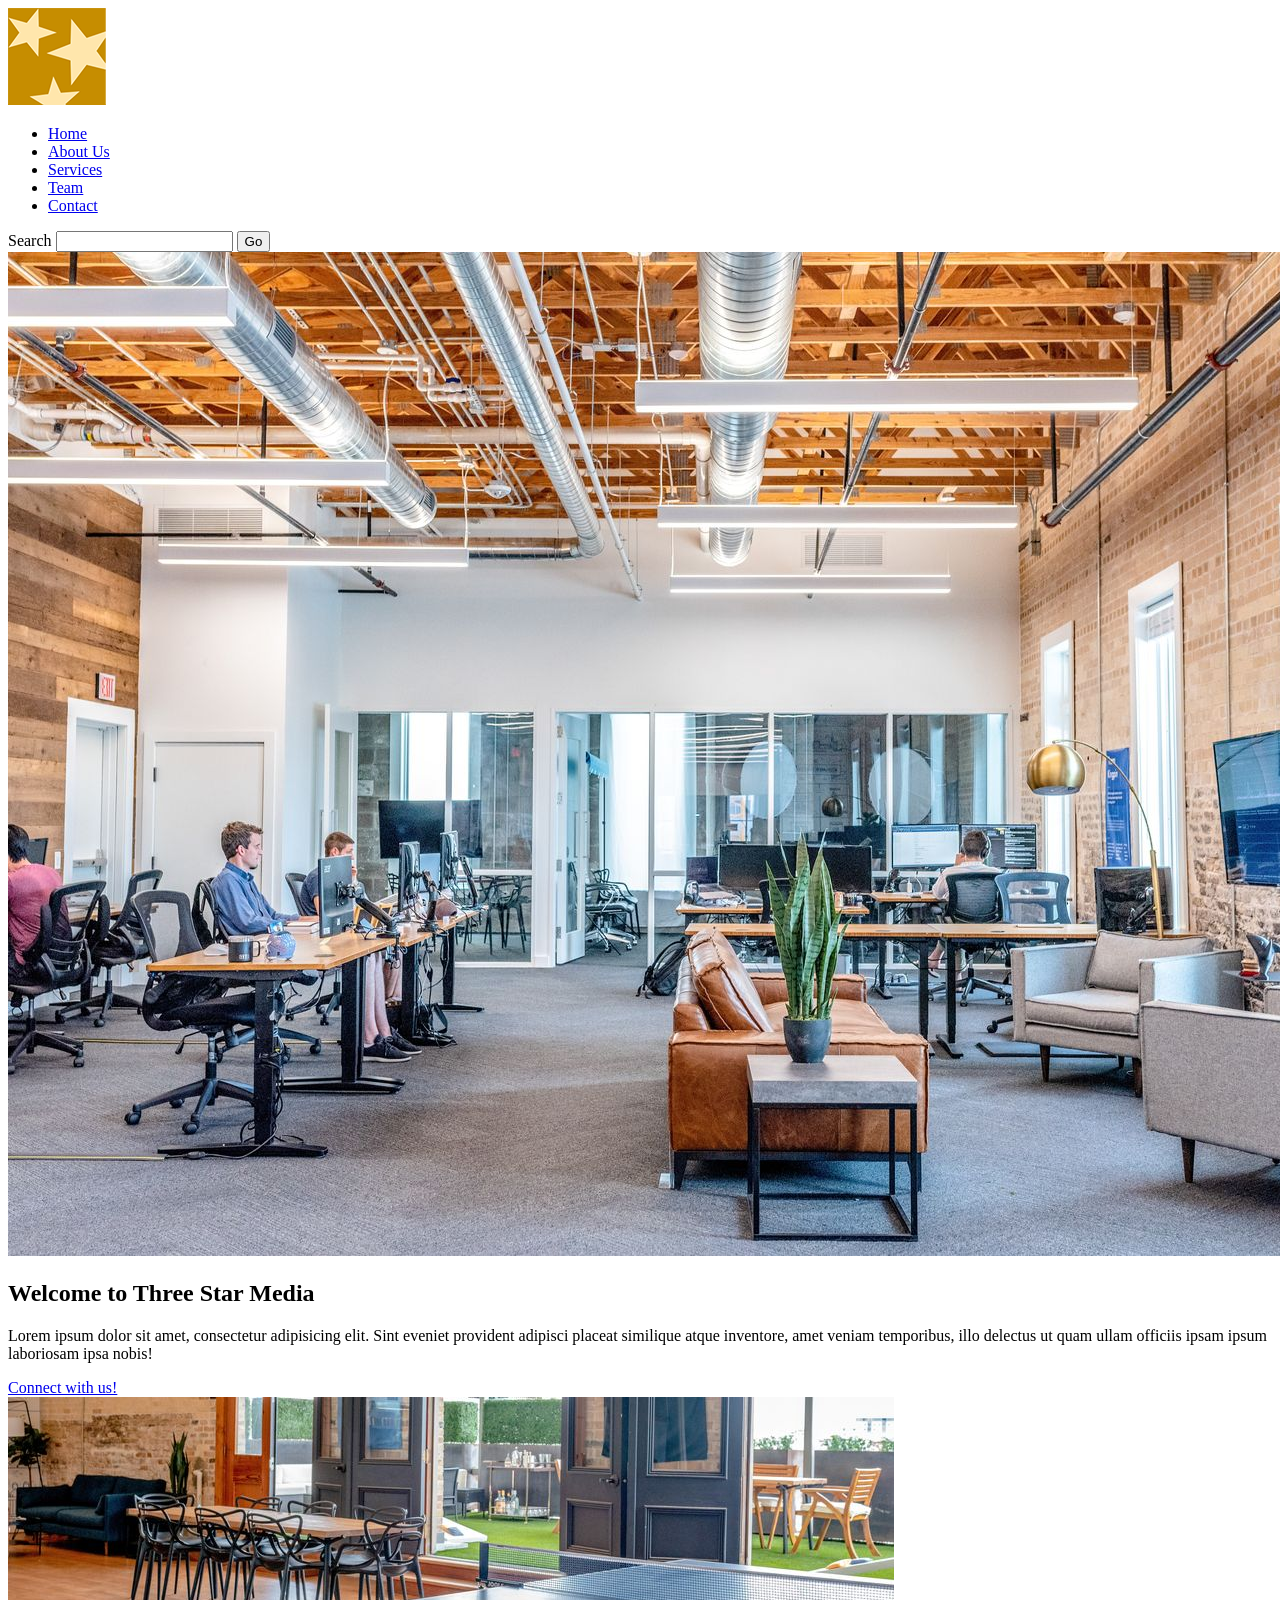
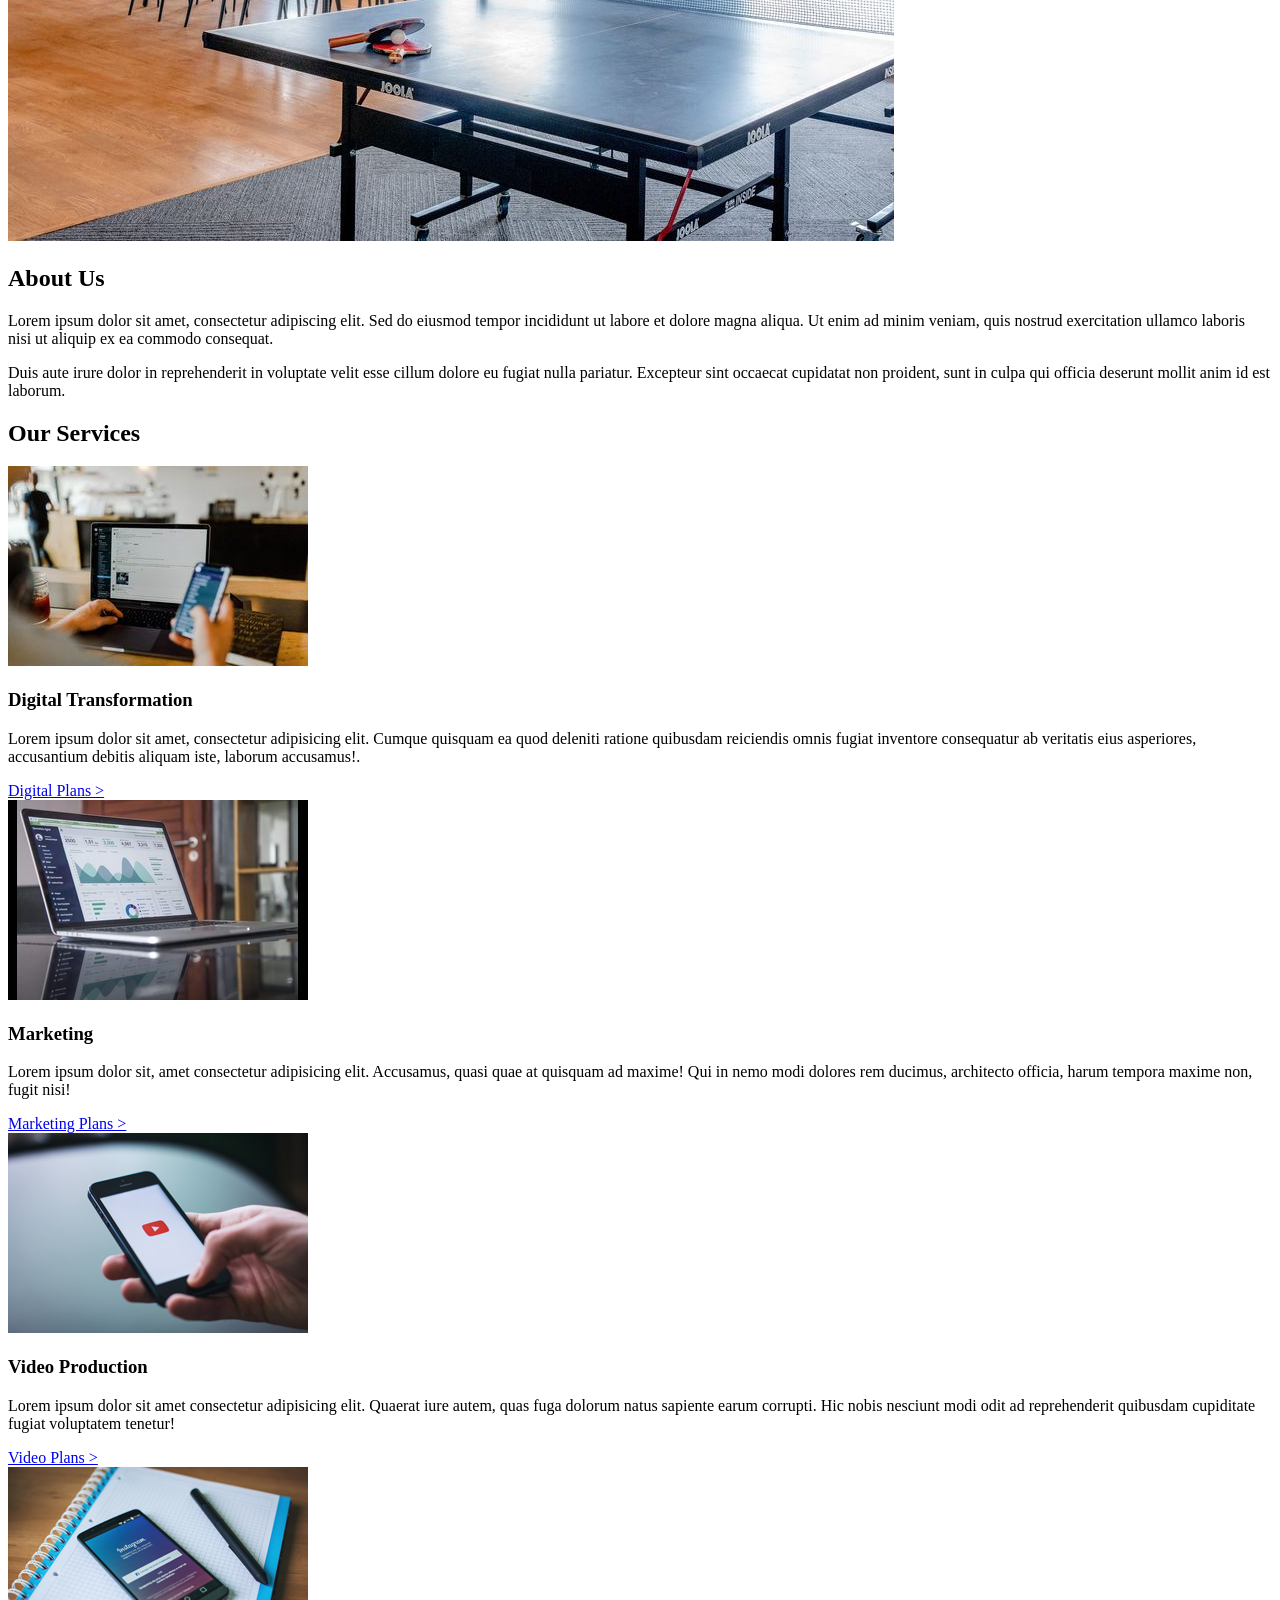
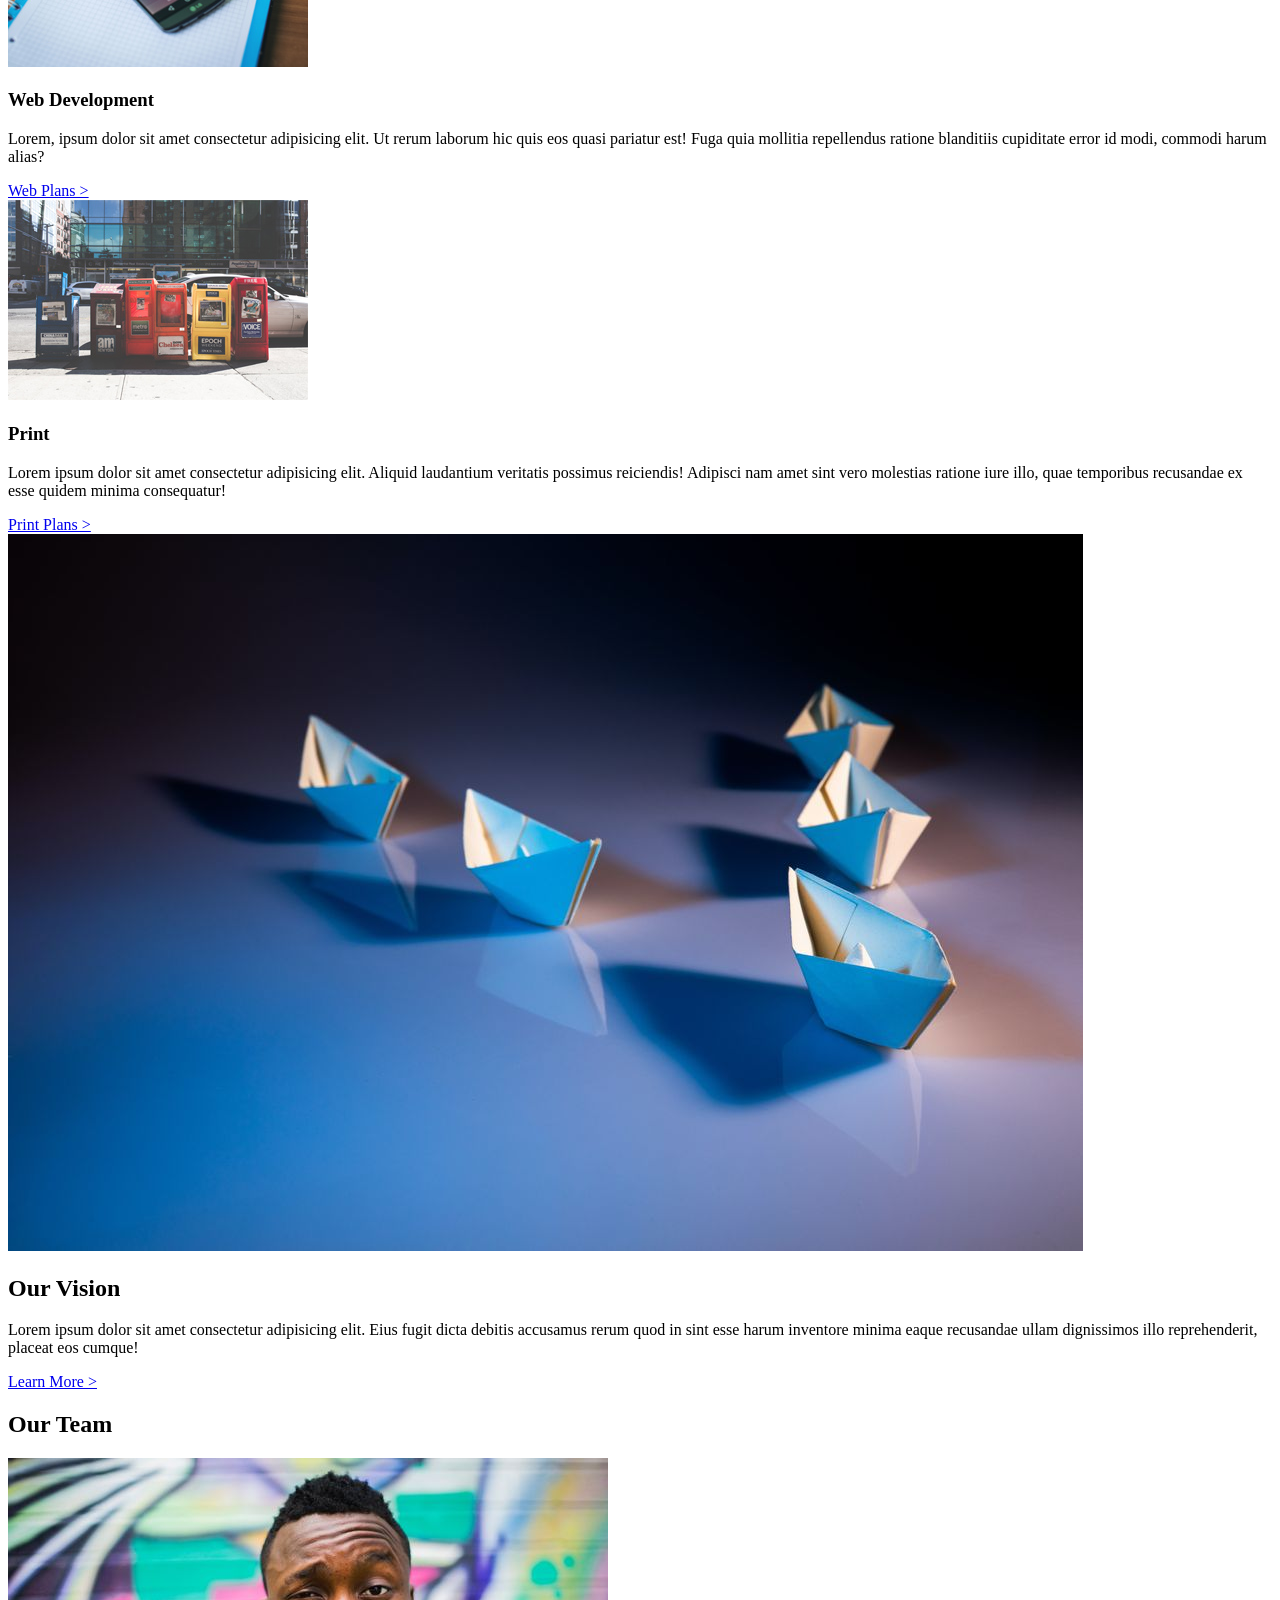
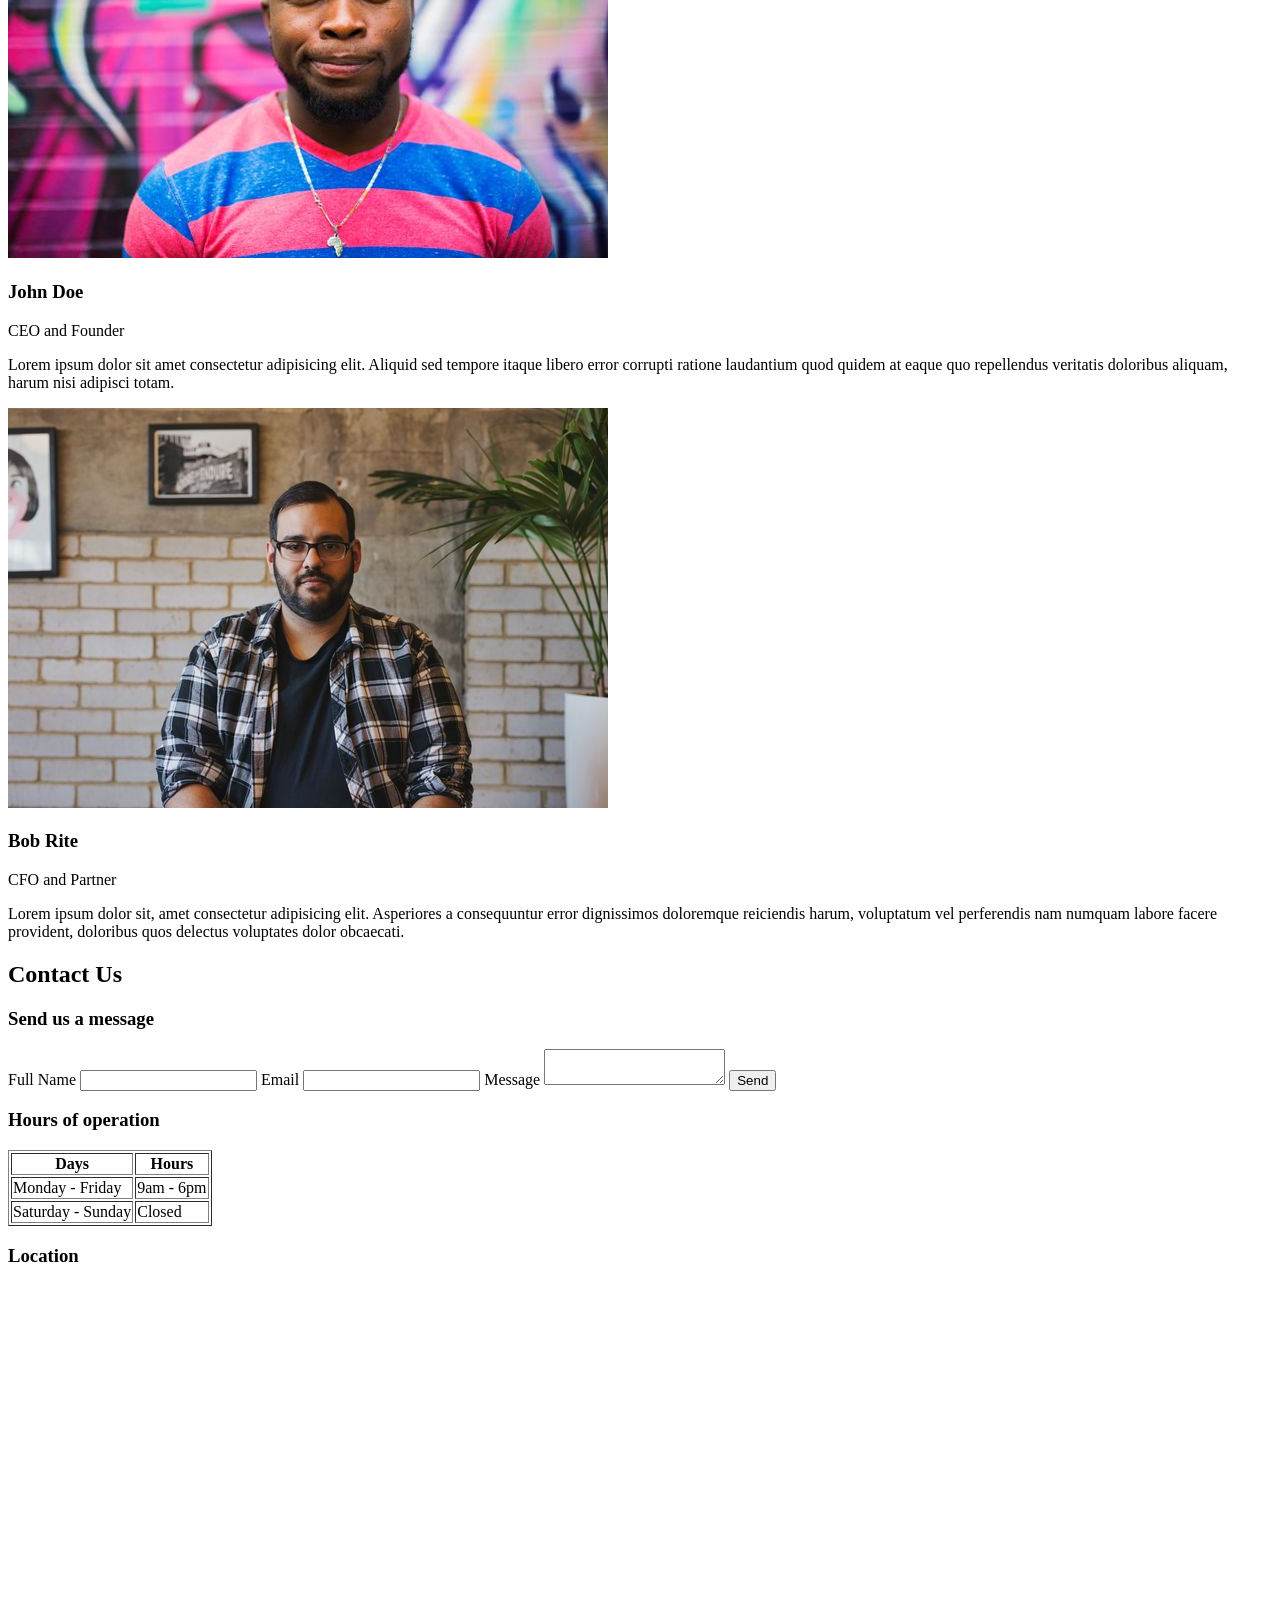
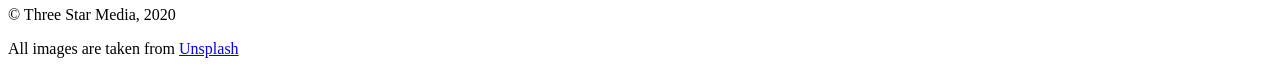
==== final-project/index.html @ 713a1aa0 "done" ====
<!DOCTYPE html>
<html lang="en">
<head>
    <meta charset="UTF-8">
    <meta name="viewport" content="width=device-width, initial-scale=1.0">
    <title>Three Star Media | Final Project</title>
</head>
<body>
      <!-- ================= HEADER ================= -->
    <header class="main-header">
        <div class="logo">
            <img src="images/logo.png" alt="Three Star Media Logo">
        </div>
         <!-- Navigation -->
        <nav class="main-nav">
            <ul>
                <li><a href="#">Home</a></li>
                <li><a href="#">About Us</a></li>
                <li><a href="#">Services</a></li>
                <li><a href="#">Team</a></li>
                <li><a href="#">Contact</a></li>
            </ul>
        </nav>

        <form class="search-form">
            <label for="site-search">Search</label>
            <input type="search" id="site-search" name="q">
            <button type="submit">Go</button>
        </form>
    </header>
              <!-- ================= HERO SECTION ================= -->
    <main>
        <section class="hero">
            <img src="images/main-banner.jpg" alt="Three Star Media Office Interior">
            <div class="hero-content">
                <h1>Welcome to Three Star Media</h1>
                <p>Lorem ipsum dolor sit amet, consectetur adipisicing elit. Sint eveniet provident adipisci placeat similique atque inventore, amet veniam temporibus, illo delectus ut quam ullam officiis ipsam ipsum laboriosam ipsa nobis!</p>
                <a href="#" class="cta-button">Connect with us!</a>
            </div>
        </section>
            <!-- About Us  -->
        <section class="about-section">
            <img src="images/about-us.jpg" alt="Collaborative workspace with ping pong table">
            <div class="about-content">
                <h2>About Us</h2>
                <p>Lorem ipsum dolor sit amet, consectetur adipiscing elit. Sed do eiusmod tempor incididunt ut labore et dolore magna aliqua. Ut enim ad minim veniam, quis nostrud exercitation ullamco laboris nisi ut aliquip ex ea commodo consequat.</p>
                <p>Duis aute irure dolor in reprehenderit in voluptate velit esse cillum dolore eu fugiat nulla pariatur. Excepteur sint occaecat cupidatat non proident, sunt in culpa qui officia deserunt mollit anim id est laborum.</p>
            </div>
        </section>
             <!-- Our Services  -->
        <section class="services">
            <h2>Our Services</h2>
            
            <article class="service-item">
                <img src="images/digital.jpg" alt="Working on digital laptop">
                <h3>Digital Transformation</h3>
                <p>Lorem ipsum dolor sit amet, consectetur adipisicing elit. Cumque quisquam ea quod deleniti ratione quibusdam reiciendis omnis fugiat inventore consequatur ab veritatis eius asperiores, accusantium debitis aliquam iste, laborum accusamus!.</p>
                <a href="#">Digital Plans &gt;</a>
            </article>

            <article class="service-item">
                <img src="images/marketing.jpg" alt="Marketing analytics on screen">
                <h3>Marketing</h3>
                <p>Lorem ipsum dolor sit, amet consectetur adipisicing elit. Accusamus, quasi quae at quisquam ad maxime! Qui in nemo modi dolores rem ducimus, architecto officia, harum tempora maxime non, fugit nisi!</p>
                <a href="#">Marketing Plans &gt;</a>
            </article>

            <article class="service-item">
                <img src="images/video.jpg" alt="Smartphone filming video">
                <h3>Video Production</h3>
                <p>Lorem ipsum dolor sit amet consectetur adipisicing elit. Quaerat iure autem, quas fuga dolorum natus sapiente earum corrupti. Hic nobis nesciunt modi odit ad reprehenderit quibusdam cupiditate fugiat voluptatem tenetur!</p>
                <a href="#">Video Plans &gt;</a>
            </article>

            <article class="service-item">
                <img src="images/web.jpg" alt="Web development on mobile device">
                <h3>Web Development</h3>
                <p>Lorem, ipsum dolor sit amet consectetur adipisicing elit. Ut rerum laborum hic quis eos quasi pariatur est! Fuga quia mollitia repellendus ratione blanditiis cupiditate error id modi, commodi harum alias?</p>
                <a href="#">Web Plans &gt;</a>
            </article>

            <article class="service-item">
                <img src="images/print.jpg" alt="Newspaper stands and magazines">
                <h3>Print</h3>
                <p>Lorem ipsum dolor sit amet consectetur adipisicing elit. Aliquid laudantium veritatis possimus reiciendis! Adipisci nam amet sint vero molestias ratione iure illo, quae temporibus recusandae ex esse quidem minima consequatur!</p>
                <a href="#">Print Plans &gt;</a>
            </article>
        </section>
             <!-- Our Vusion -->
        <section class="vision-section">
            <img src="images/vision.jpg" alt="Origami paper boats on blue surface">
            <div class="vision-content">
                <h2>Our Vision</h2>
                <p>Lorem ipsum dolor sit amet consectetur adipisicing elit. Eius fugit dicta debitis accusamus rerum quod in sint esse harum inventore minima eaque recusandae ullam dignissimos illo reprehenderit, placeat eos cumque!</p>
                <a href="#">Learn More &gt;</a>
            </div>
        </section>
           <!-- Our team  -->
        <section class="team">
            <h2>Our Team</h2>
            
            <article class="team-member">
                <img src="images/john.jpg" alt="John Doe - CEO">
                <h3>John Doe</h3>
                <p>CEO and Founder</p>
                <p>Lorem ipsum dolor sit amet consectetur adipisicing elit. Aliquid sed tempore itaque libero error corrupti ratione laudantium quod quidem at eaque quo repellendus veritatis doloribus aliquam, harum nisi adipisci totam.</p>
            </article>

            <article class="team-member">
                <img src="images/bob.jpg" alt="Bob Rite - CFO">
                <h3>Bob Rite</h3>
                <p>CFO and Partner</p>
                <p>Lorem ipsum dolor sit, amet consectetur adipisicing elit. Asperiores a consequuntur error dignissimos doloremque reiciendis harum, voluptatum vel perferendis nam numquam labore facere provident, doloribus quos delectus voluptates dolor obcaecati.</p>
            </article>
        </section>
           <!-- Contact Us -->
        <section class="contact-area">
            <h2>Contact Us</h2>
            
            <div class="contact-form">
                <h3>Send us a message</h3>
                <form>
                    <label for="full-name">Full Name</label>
                    <input type="text" id="full-name" name="name">
                    
                    <label for="email">Email</label>
                    <input type="email" id="email" name="email">
                    
                    <label for="message">Message</label>
                    <textarea id="message" name="message"></textarea>
                    
                    <button type="submit">Send</button>
                </form>
            </div>

              <!-- Hours Of Operation  -->
            <div class="hours">
                <h3>Hours of operation</h3>
                <table border="1">
                    <thead>
                        <tr>
                            <th>Days</th>
                            <th>Hours</th>
                        </tr>
                    </thead>
                    <tbody>
                        <tr>
                            <td>Monday - Friday</td>
                            <td>9am - 6pm</td>
                        </tr>
                        <tr>
                            <td>Saturday - Sunday</td>
                            <td>Closed</td>
                        </tr>
                    </tbody>
                </table>
            </div>
        </section>
        <!-- Location  -->
        <section class="contact-map" aria-label="Office location map">
            <h3>Location</h3>
            <iframe src="https://www.google.com/maps/embed?pb=!1m18!1m12!1m3!1d2803.9501749316364!2d-75.75790842493738!3d45.34981804106504!2m3!1f0!2f0!3f0!3m2!1i1024!2i768!4f13.1!3m3!1m2!1s0x4cce0718cc4a6ad7%3A0xc6cc467725843e2b!2sAlgonquin%20College%20-%20Ottawa%20Campus!5e0!3m2!1sen!2sca!4v1776052650921!5m2!1sen!2sca" width="400" height="300" style="border:0;" allowfullscreen="" loading="lazy" referrerpolicy="no-referrer-when-downgrade">

            </iframe>
          </section>
    </main>
            
    <footer class="main-footer">
        <p>&copy; Three Star Media, 2020</p>
         <p>
          All images are taken from
          <a
            href="https://unsplash.com"
            target="_blank"
            rel="noopener noreferrer"
            >Unsplash</a
          >
        </p>
    </footer>

</body>
</html>
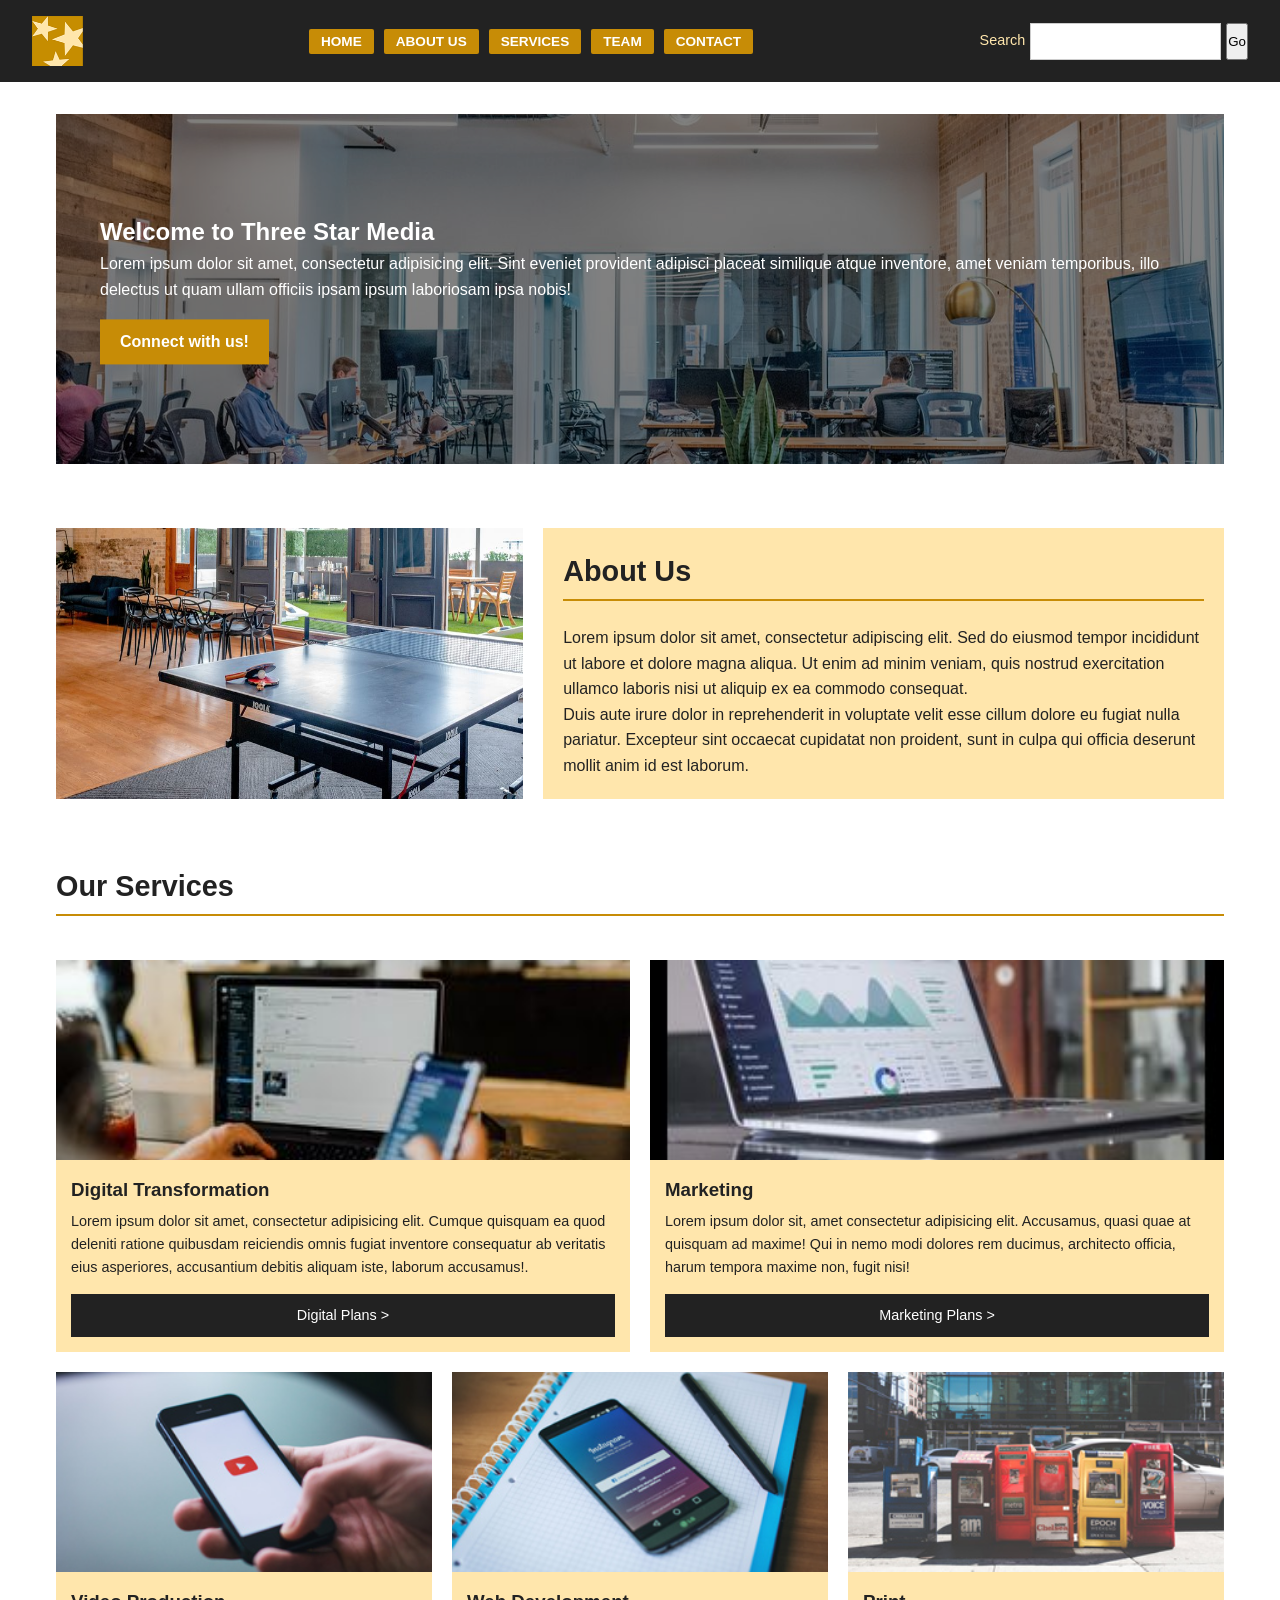
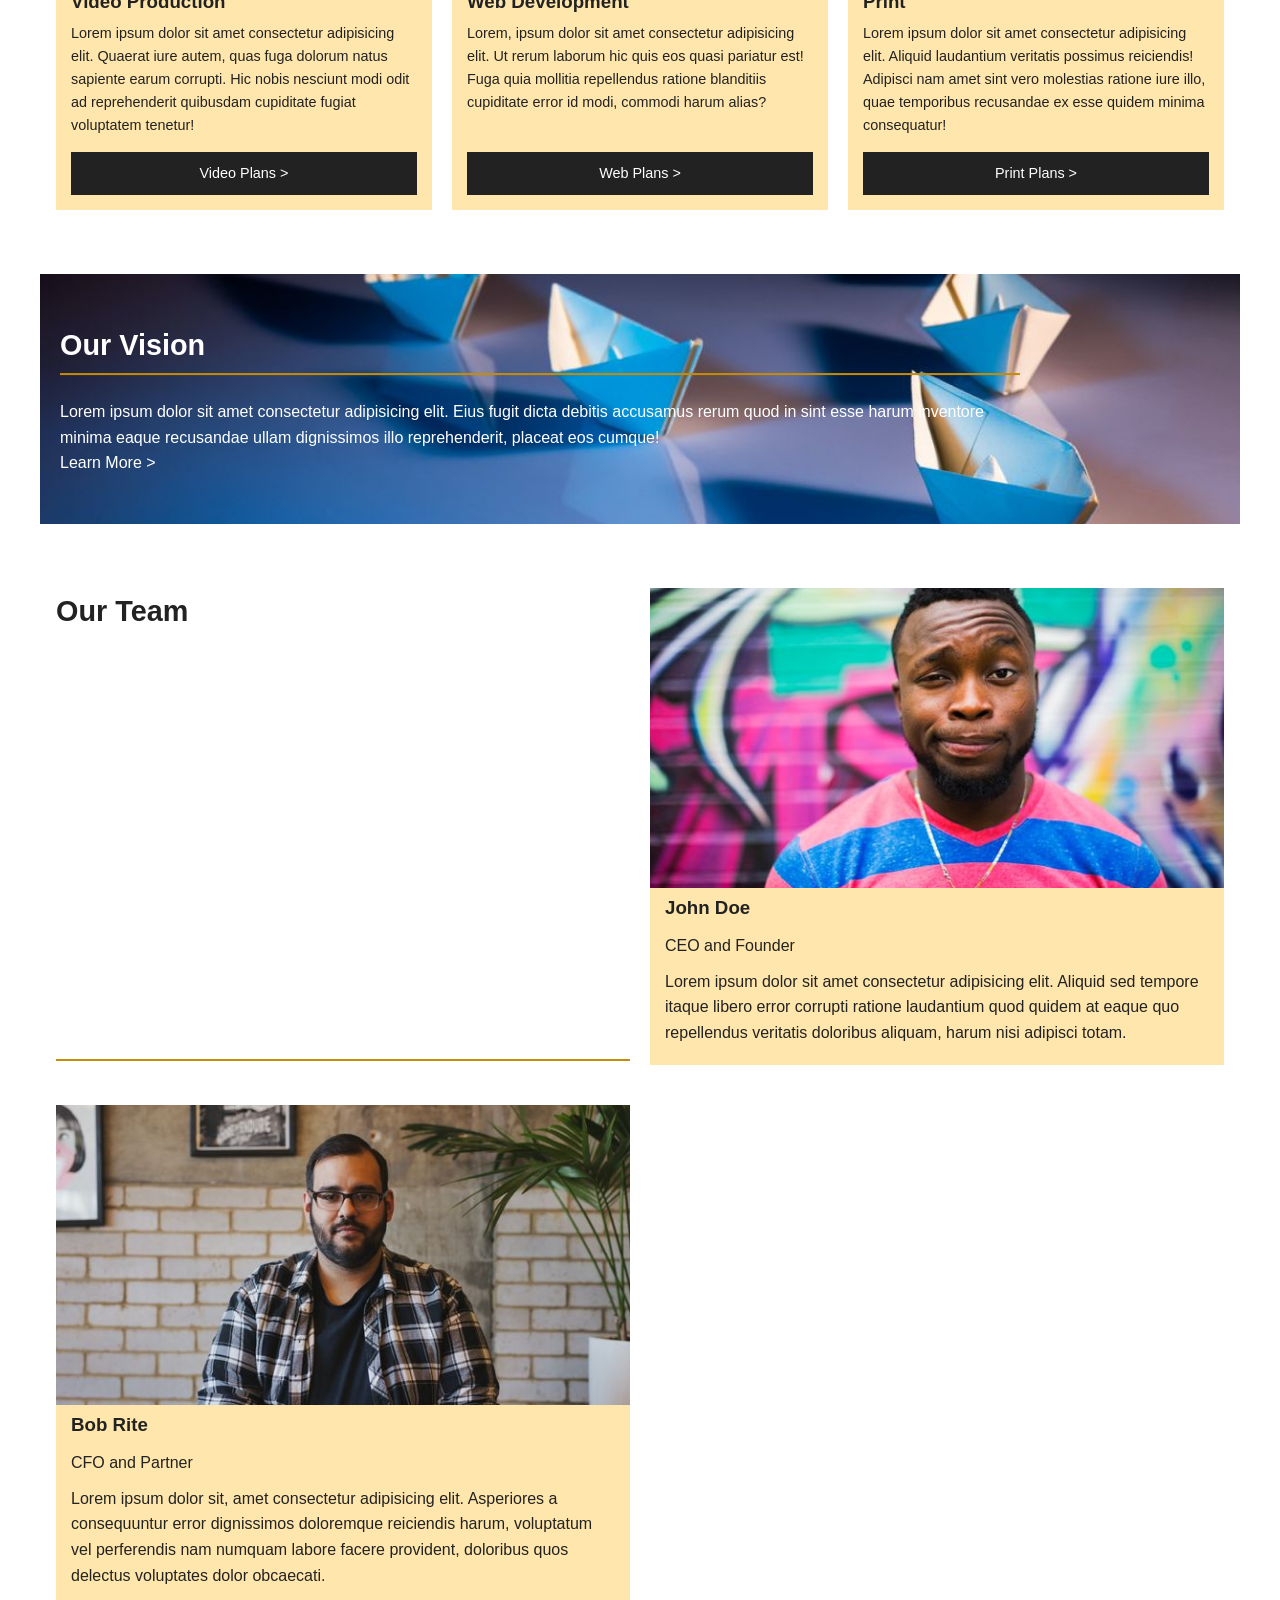
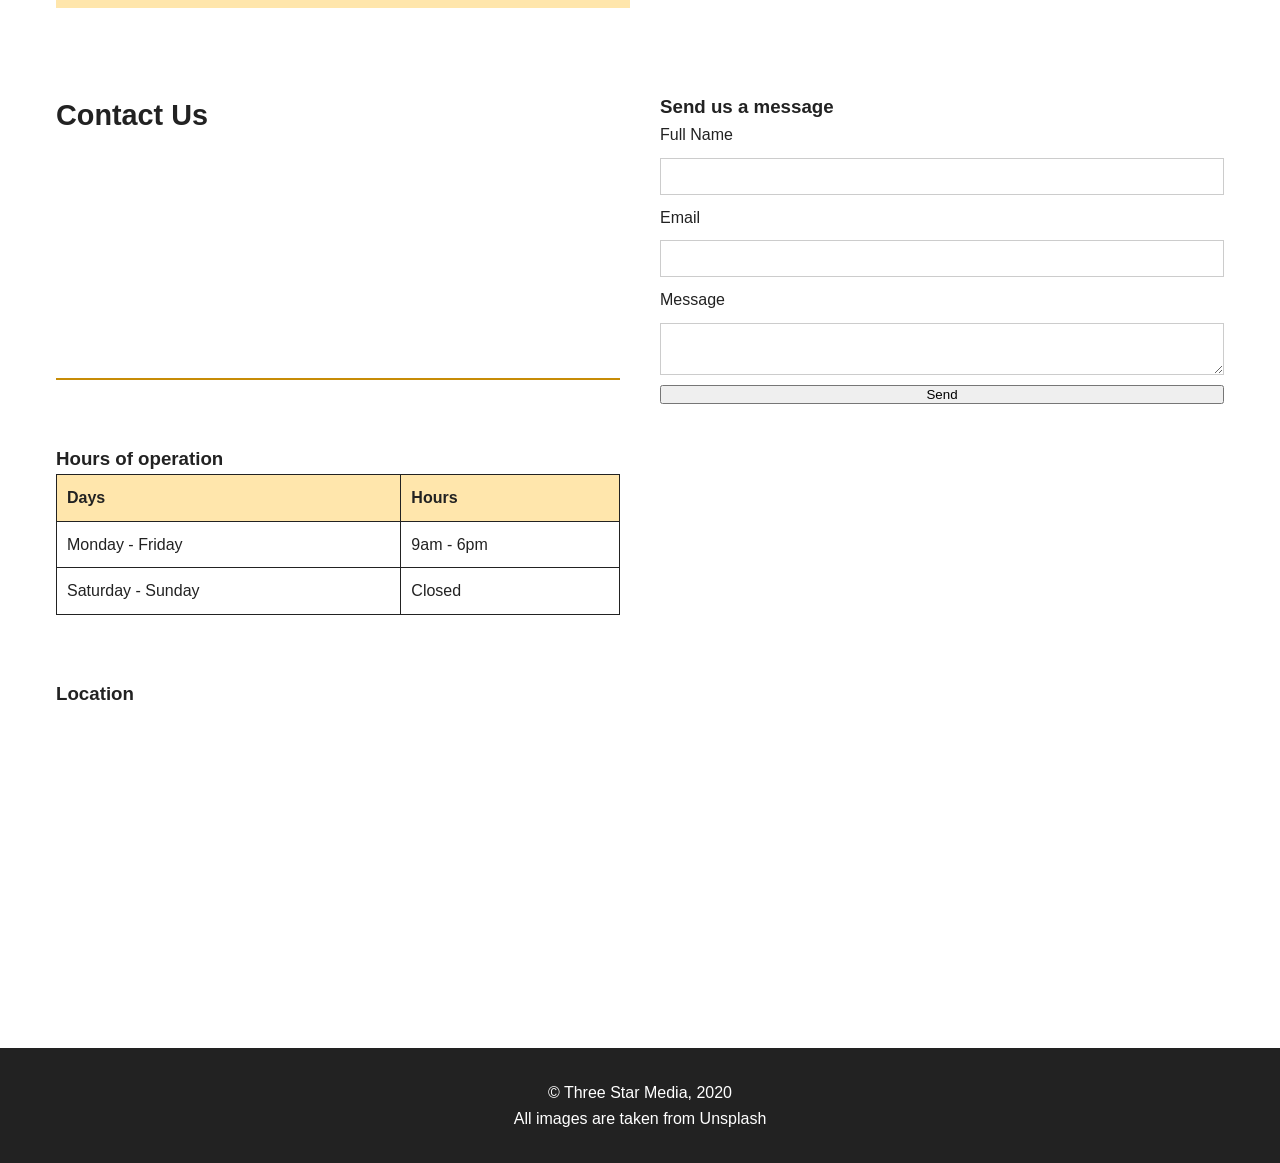
==== commit 3e99f167: "done" ====
--- a/final-project/index.html
+++ b/final-project/index.html
@@ -4,6 +4,8 @@
     <meta charset="UTF-8">
     <meta name="viewport" content="width=device-width, initial-scale=1.0">
     <title>Three Star Media | Final Project</title>
+    <link rel="stylesheet" href="css/main.css">
+    
 </head>
 <body>
       <!-- ================= HEADER ================= -->
--- a/final-project/css/main.css
+++ b/final-project/css/main.css
@@ -0,0 +1,300 @@
+
+* {
+    margin: 0;
+    padding: 0;
+    box-sizing: border-box;
+}
+
+body {
+    font-family: 'Open Sans', sans-serif;
+    line-height: 1.6;
+    color: #222;
+    background-color: #fff;
+}
+
+img {
+    max-width: 100%;
+    display: block;
+}
+
+a {
+    text-decoration: none;
+    color: inherit;
+}
+
+/* =========================================
+   2. MOBILE-FIRST STYLES (Default)
+   ========================================= */
+
+/* Header & Nav - Flexbox */
+.main-header {
+    background-color: #222;
+    color: white;
+    padding: 1rem;
+    display: flex;
+    flex-direction: column;
+    align-items: center;
+    gap: 1rem;
+}
+
+.logo img {
+    height: 50px;
+}
+
+.main-nav ul {
+    list-style: none;
+    display: flex;
+    flex-wrap: wrap;
+    justify-content: center;
+    gap: 10px;
+}
+
+.main-nav a {
+    background-color: #c78c06;
+    padding: 5px 12px;
+    border-radius: 2px;
+    font-size: 0.85rem;
+    font-weight: bold;
+    text-transform: uppercase;
+}
+
+.search-form {
+    display: flex;
+    gap: 5px;
+}
+
+.search-form label {
+    color: #ffe6ac;
+    font-size: 0.9rem;
+    align-self: center;
+}
+
+/* Hero Section */
+.hero {
+    position: relative;
+    color: white;
+}
+
+.hero img {
+    width: 100%;
+    height: 350px;
+    object-fit: cover;
+    filter: brightness(50%);
+}
+
+.hero-content {
+    position: absolute;
+    top: 50%;
+    left: 50%;
+    transform: translate(-50%, -50%);
+    width: 90%;
+    text-align: left;
+    max-width: 1200px;
+}
+
+.cta-button {
+    display: inline-block;
+    margin-top: 1rem;
+    padding: 10px 20px;
+    background-color: #c78c06;
+    font-weight: bold;
+}
+
+/* Common Section Container */
+section {
+    padding: 2rem 1rem;
+    max-width: 1200px;
+    margin: 0 auto;
+}
+
+h2 {
+    font-size: 1.8rem;
+    border-bottom: 2px solid #c78c06;
+    margin-bottom: 1.5rem;
+    padding-bottom: 5px;
+}
+
+/* About Us Section */
+.about-section {
+    display: flex;
+    flex-direction: column;
+    gap: 20px;
+}
+
+.about-content {
+    background-color: #ffe6ac;
+    padding: 20px;
+}
+
+/* Services Section - CSS Grid */
+.services {
+    display: flex;
+    flex-direction: column;
+    gap: 20px;
+}
+.service-item {
+    background-color: #ffe6ac;
+    display: flex;
+    flex-direction: column;
+}
+.service-item img {
+    width: 100%;
+    height: 200px;
+    object-fit: cover;
+}
+.service-item h3 {
+    padding: 15px 15px 5px 15px;
+}
+.service-item p {
+    padding: 0 15px 15px 15px;
+    font-size: 0.9rem;
+}
+.service-item a {
+    margin: auto 15px 15px 15px;
+    background-color: #222;
+    color: white;
+    text-align: center;
+    padding: 10px;
+    font-size: 0.9rem;
+}
+
+/* Vision Section */
+.vision-section {
+    position: relative;
+    color: white;
+    padding: 0; /* Let image define size */
+    margin: 2rem auto;
+}
+
+.vision-section img {
+    width: 100%;
+    height: 250px;
+    object-fit: cover;
+}
+
+.vision-content {
+    position: absolute;
+    top: 50%;
+    left: 20px;
+    transform: translateY(-50%);
+    width: 80%;
+}
+
+/* Team Section */
+.team-member {
+    background-color: #ffe6ac;
+    margin-bottom: 20px;
+    padding-bottom: 15px;
+}
+
+.team-member img {
+    width: 100%;
+    height: 300px;
+    object-fit: cover;
+}
+
+.team-member h3, .team-member p {
+    padding: 5px 15px;
+}
+
+/* Contact Area */
+.contact-area {
+    display: flex;
+    flex-direction: column;
+    gap: 30px;
+}
+
+.contact-form form {
+    display: flex;
+    flex-direction: column;
+    gap: 10px;
+}
+
+input, textarea {
+    padding: 10px;
+    border: 1px solid #ccc;
+    width: 100%;
+}
+
+table {
+    width: 100%;
+    border-collapse: collapse;
+}
+
+th, td {
+    padding: 10px;
+    border: 1px solid #222;
+    text-align: left;
+}
+
+th {
+    background-color: #ffe6ac;
+}
+
+/* Footer */
+.main-footer {
+    background-color: #222;
+    color: white;
+    text-align: center;
+    padding: 2rem 1rem;
+}
+
+/* =========================================
+   3. DESKTOP STYLES (760px and above)
+   ========================================= */
+@media screen and (min-width: 760px) {
+
+    .main-header {
+        flex-direction: row;
+        justify-content: space-between;
+        padding: 1rem 2rem;
+    }
+
+    /* About side-by-side */
+    .about-section {
+        flex-direction: row;
+        align-items: stretch;
+    }
+    .about-section img { width: 40%; }
+    .about-content { width: 60%; }
+
+    /* The Asymmetric Grid Correction */
+    .services {
+        display: grid;
+        grid-template-columns: repeat(6, 1fr);
+        gap: 20px;
+    }
+
+    .services h2 { grid-column: span 6; }
+
+    /* Top Row: 2 items (span 3 each of 6 columns) */
+    .service-item:nth-of-type(1),
+    .service-item:nth-of-type(2) {
+        grid-column: span 3;
+    }
+
+    /* Bottom Row: 3 items (span 2 each of 6 columns) */
+    .service-item:nth-of-type(3),
+    .service-item:nth-of-type(4),
+    .service-item:nth-of-type(5) {
+        grid-column: span 2;
+    }
+
+    /* Team Grid */
+    .team {
+        display: grid;
+        grid-template-columns: 1fr 1fr;
+        gap: 20px;
+    }
+
+    /* Contact and Location side-by-side */
+    .contact-area {
+        display: grid;
+        grid-template-columns: 1fr 1fr;
+        gap: 40px;
+    }
+    
+    .contact-map iframe {
+        width: 100%;
+    }
+}
